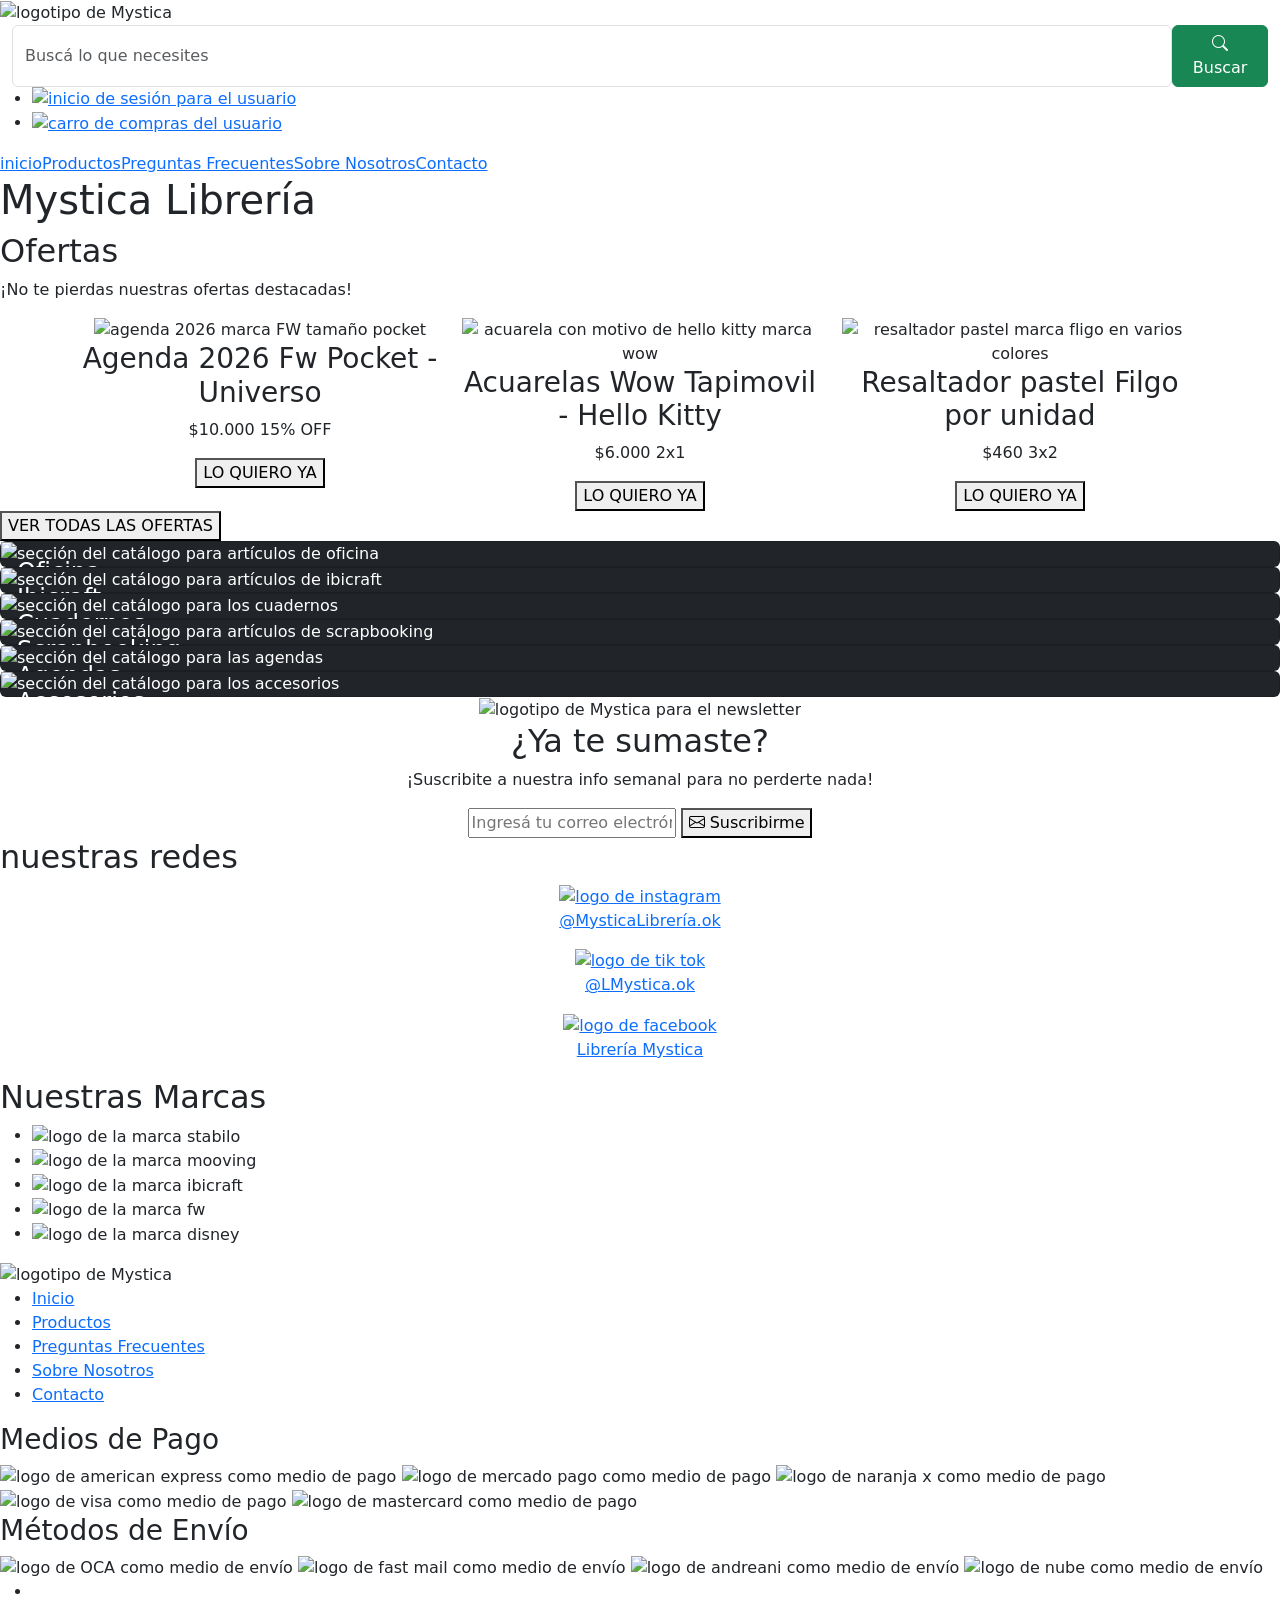
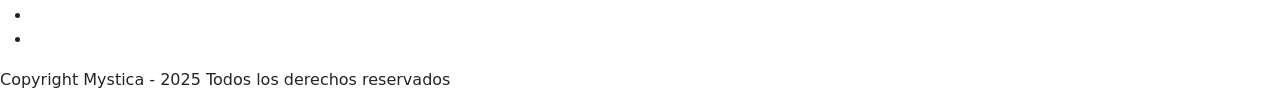
==== index.html @ b931bef4 "cambios para el SEO" ====
<!DOCTYPE html>
<html lang="es">
    <head>
        <meta charset="UTF-8">
        <meta name="viewport" content="width=device-width, initial-scale=1.0">
        <title>Inicio - Mystica Librería</title>
        <link rel="preconnect" href="https://fonts.googleapis.com">
        <link rel="preconnect" href="https://fonts.gstatic.com" crossorigin>
        <link href="https://fonts.googleapis.com/css2?family=Bebas+Neue&display=swap" rel="stylesheet">
        <link href="https://fonts.googleapis.com/css2?family=Montserrat:ital,wght@0,100..900;1,100..900&display=swap" rel="stylesheet">
        <link href="https://cdn.jsdelivr.net/npm/bootstrap@5.3.8/dist/css/bootstrap.min.css" rel="stylesheet" integrity="sha384-sRIl4kxILFvY47J16cr9ZwB07vP4J8+LH7qKQnuqkuIAvNWLzeN8tE5YBujZqJLB" crossorigin="anonymous">
        <link rel="stylesheet" href="https://cdn.jsdelivr.net/npm/bootstrap-icons@1.13.1/font/bootstrap-icons.min.css">
        <link rel="stylesheet" href="css/main.css">
    </head>

    <body>
        <div class="principal">
            <header class="header">
                <div>
                    <img class="logo__mystica" src="assets/Mystica_logo.webp" alt="logotipo de Mystica">
                </div>
                <div class="container-fluid">
                    <form class="d-flex" role="search">
                        <input class="form-control buscador_" type="search" placeholder="Buscá lo que necesites" aria-label="Search">
                        <button class="btn btn-success boton__b" type="submit"><i class="bi bi-search"></i> Buscar</button>
                    </form>
                </div>
                <div>
                    <ul class="cart_ses">
                        <li><a href="#"><img  class="inicio" src="assets/user.webp" alt="inicio de sesión para el usuario"></a></li>
                        <li><a href="#"><img class="inicio" src="assets/cart.webp" alt="carro de compras del usuario"></a></li>
                    </ul>
                    
                </div>
            </header>
        
            <nav id="navbar">
                <ul class="nav">
                    <li><a class="selected" href="index.html">inicio</a>
                    <li><a href="pages/productos.html">Productos</a>
                    <li><a href="pages/preguntas-frecuentes.html">Preguntas Frecuentes</a>
                    <li><a href="pages/sobre-nosotros.html" >Sobre Nosotros</a></li>
                    <li><a href="pages/contacto.html">Contacto</a></li>
                </ul>
            </nav>

            <main class="contenido">

                <div class="hero__text">
                    <h1>Mystica Librería</h1>
                </div>

                <section id="ofertas" aria-labelledby="ofertas-title">
                    
                    <h2 id="ofertas-title">Ofertas</h2>
                    
                    <p class="parrafo_index">¡No te pierdas nuestras ofertas destacadas!</p>

                    <div class="container text-center">
                        <div class="row ofertas">
                            <div class="col">
                                <article class="card_productos">
                                    <img class="card__ofertaimg" src="./assets/ofert1.webp" alt="agenda 2026 marca FW tamaño pocket">
                                    <h3 class="card__h3">Agenda 2026 Fw Pocket - Universo</h3>
                                    <p>$10.000 <span class="oferta">15% OFF</span></p>
                                    <button class="quiero_btn">LO QUIERO YA</button>
                                </article>
                            </div>
                            <div class="col">
                                <article class="card_productos">
                                    <img class="card__ofertaimg" src="./assets/ofert2.webp" alt="acuarela con motivo de hello kitty marca wow">
                                    <h3 class="card__h3">Acuarelas Wow Tapimovil - Hello Kitty</h3>
                                    <p>$6.000 <span class="oferta">2x1</span></p>
                                    <button class="quiero_btn">LO QUIERO YA</button>
                                </article>
                            </div>
                            <div class="col">
                                <article class="card_productos">
                                    <img class="card__ofertaimg" src="./assets/ofert3.webp" alt="resaltador pastel marca fligo en varios colores">
                                    <h3 class="card__h3">Resaltador pastel Filgo por unidad</h3>
                                    <p>$460 <span class="oferta">3x2</span></p>
                                    <button class="quiero_btn">LO QUIERO YA</button>
                                </article>
                            </div>
                        </div>
                    </div>
                </section>

                <div class="btn__oferta">
                    <button class="ofertas_btn">VER TODAS LAS OFERTAS</button>
                </div>

                <div class="catalogo">
                    <section class="card text-bg-dark productosm">
                        <img src="assets/oficina_catalogo.webp" class="card__img" alt="sección del catálogo para artículos de oficina">
                        <div class="card-img-overlay">
                            <h4 class="card-title catalogo_txt">Oficina</h4>
                        </div>
                    </section>
                    <section class="card text-bg-dark productosm">
                        <img src="assets/ibicraft_catalogo.webp" class="card__img" alt="sección del catálogo para artículos de ibicraft">
                        <div class="card-img-overlay">
                            <h4 class="card-title catalogo_txt">Ibicraft</h4>
                        </div>
                    </section>
                    <section class="card text-bg-dark productosm">
                        <img src="assets/cuadernos_catalogo.webp" class="card__img" alt="sección del catálogo para los cuadernos">
                        <div class="card-img-overlay">
                            <h4 class="card-title catalogo_txt">Cuadernos</h4>
                        </div>
                    </section>
                    <section class="card text-bg-dark productosm">
                        <img src="assets/scrapbooking_catalogo.webp" class="card__img" alt="sección del catálogo para artículos de scrapbooking">
                        <div class="card-img-overlay">
                            <h4 class="card-title catalogo_txt">Scrapbooking</h4>
                        </div>
                    </section>
                    <section class="card text-bg-dark productosm">
                        <img src="assets/agendas_catalogo.webp" class="card__img" alt="sección del catálogo para las agendas">
                        <div class="card-img-overlay">
                            <h4 class="card-title catalogo_txt">Agendas</h4>
                        </div>
                    </section>
                    <section class="card text-bg-dark productosm">
                        <img src="assets/accesorios_catalogo.webp" class="card__img" alt="sección del catálogo para los accesorios">
                        <div class="card-img-overlay">
                            <h4 class="card-title catalogo_txt">Accesorios</h4>
                        </div>
                    </section>
                </div>

                <section class="container__newsletter text-center">
                    <div class="col">
                        <img class="newsletter__logo" src="./assets/Mystica_logo.webp" alt="logotipo de Mystica para el newsletter">
                    </div>
                    <div class="col news">
                        <h2 class="h_newsletter">¿Ya te sumaste?</h2>
                        <p class="p_newsletter">¡Suscribite a nuestra info semanal para no perderte nada!</p>
                        <div class="news__form">
                            <form action="/suscribir" method="post">
                                <input class="input__news" type="email" id="newsletter" name="email" placeholder="Ingresá tu correo electrónico" required>
                                <button class="btn_suscribirme" type="submit"><i class="bi bi-envelope"></i> Suscribirme</button>
                            </form>
                        </div>

                    </div>
                </section>

                <section class="redes">
                    <h2>nuestras redes</h2>
                </section>

                <section class="redes text-center">

                    <div class="redes_container">
                        <a target="_blank" href="https://instagram.com" class="redes__item">
                            <img src="assets/instagram_index.webp" class="img__redes" alt="logo de instagram">
                            <p>@MysticaLibrería.ok</p>
                        </a>

                        <a target="_blank" href="https://www.tiktok.com/es-419/" class="redes__item">
                            <img src="assets/tik-tok_index.webp" class="img__redes" alt="logo de tik tok">
                            <p>@LMystica.ok</p>
                        </a>

                        <a target="_blank" href="https://www.facebook.com/?locale=es_LA" class="redes__item">
                            <img src="assets/facebook_index.webp" class="img__redes" alt="logo de facebook">
                            <p>Librería Mystica</p>
                        </a>
                    </div>
                </section>


                <section class="marcas__h">
                    <h2>Nuestras Marcas</h2>
                </section>

                <section class="container__marcas">
                    <ul class="marcas__index">
                        <li><img class="marcas__img" src="assets/stabilo-logo-png-transparent.webp" alt="logo de la marca stabilo"></li>
                        <li><img class="marcas__img" src="assets/mooving.webp" alt="logo de la marca mooving"></li>
                        <li><img class="marcas__img" src="assets/ibi_logo.webp" alt="logo de la marca ibicraft"></li>
                        <li><img class="marcas__img" src="assets/fw_logo.webp" alt="logo de la marca fw"></li>
                        <li><img class="marcas__img" src="assets/disney_logo.webp" alt="logo de la marca disney"></li>
                    </ul>
                </section>


            </main>

            <footer class="footer">

                <div class="logo__footer">
                    <img class="logo__footerimg" src="assets/Mystica_logo.webp" alt="logotipo de Mystica">
                </div>

                <div class="footer__nav">
                    <ul>
                        <li><a class="footer__a" href="index.html">Inicio</a></li>
                        <li><a class="footer__a" href="./pages/productos.html">Productos</a></li>
                        <li><a class="footer__a" href="./pages/preguntas-frecuentes.html">Preguntas Frecuentes</a></li>
                        <li><a class="footer__a" href="./pages/sobre-nosotros.html">Sobre Nosotros</a></li>
                        <li><a class="footer__a" href="./pages/contacto.html">Contacto</a></li>
                    </ul>

                </div>

                <div class="footer__container">
                    <div class="footer__containerpago">
                        <h3 class="footer_h">Medios de Pago</h3>
                        <img class="footer_ip" src="assets/amex_footer.webp" alt="logo de american express como medio de pago">
                        <img class="footer_ip" src="assets/mp.webp" alt="logo de mercado pago como medio de pago">
                        <img class="footer_ip" src="assets/nx_footer.webp" alt="logo de naranja x como medio de pago">
                        <img class="footer_ip" src="assets/visa_footer.webp" alt="logo de visa como medio de pago">
                        <img class="footer_ip" src="assets/mastercard_footer.webp" alt="logo de mastercard como medio de pago">
                    </div>

                    <div class="footer__containerenvio">
                        <h3 class="footer_h">Métodos de Envío</h3>
                        <img class="footer_ie" src="../assets/oca_footer.webp" alt="logo de OCA como medio de envío">
                        <img class="footer_ie" src="../assets/fast_mail_footer.webp" alt="logo de fast mail como medio de envío">
                        <img class="footer_ie" src="../assets/andreani_footer.webp" alt="logo de andreani como medio de envío">
                        <img class="footer_ie" src="../assets/env_nube_footer.webp" alt="logo de nube como medio de envío">              
                    </div>
                </div>

                <div class="footer__redes">
                    <ul class="footer__redesul">
                        <li><a class="f__ig" href="https://www.instagram.com/" target="_blank"></a></li>
                        <li><a class="f__tk" href="https://www.tiktok.com/es-419/" target="_blank"></a></li>
                        <li><a class="f__fb" href="https://www.facebook.com/?locale=es_LA" target="_blank"></a></li>
                    </ul>
                </div>
                
            </footer>

            <div class="derechos">
                <p class="derechos__p">Copyright Mystica - 2025 Todos los derechos reservados</p>
            </div>
        </div>
        <script src="https://cdn.jsdelivr.net/npm/bootstrap@5.3.8/dist/js/bootstrap.bundle.min.js" integrity="sha384-FKyoEForCGlyvwx9Hj09JcYn3nv7wiPVlz7YYwJrWVcXK/BmnVDxM+D2scQbITxI" crossorigin="anonymous"></script>
    </body>
    
</html>
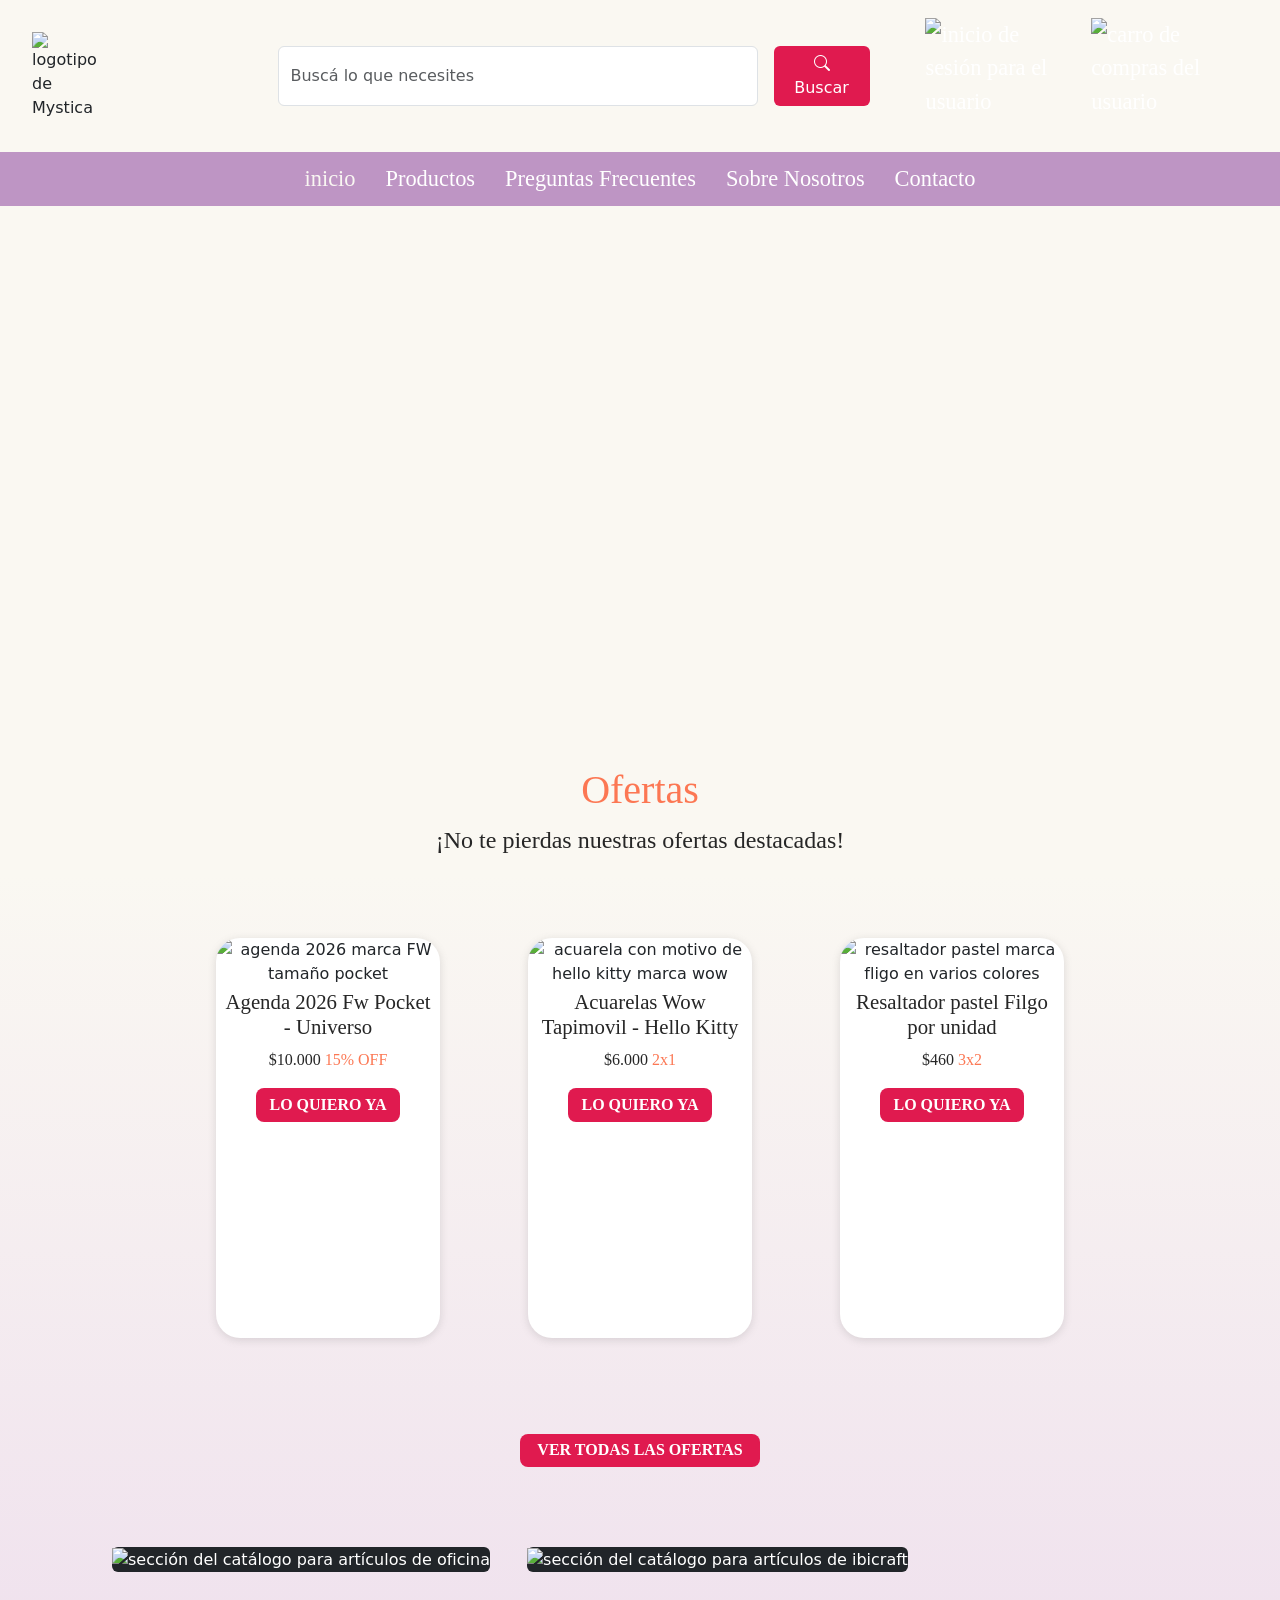
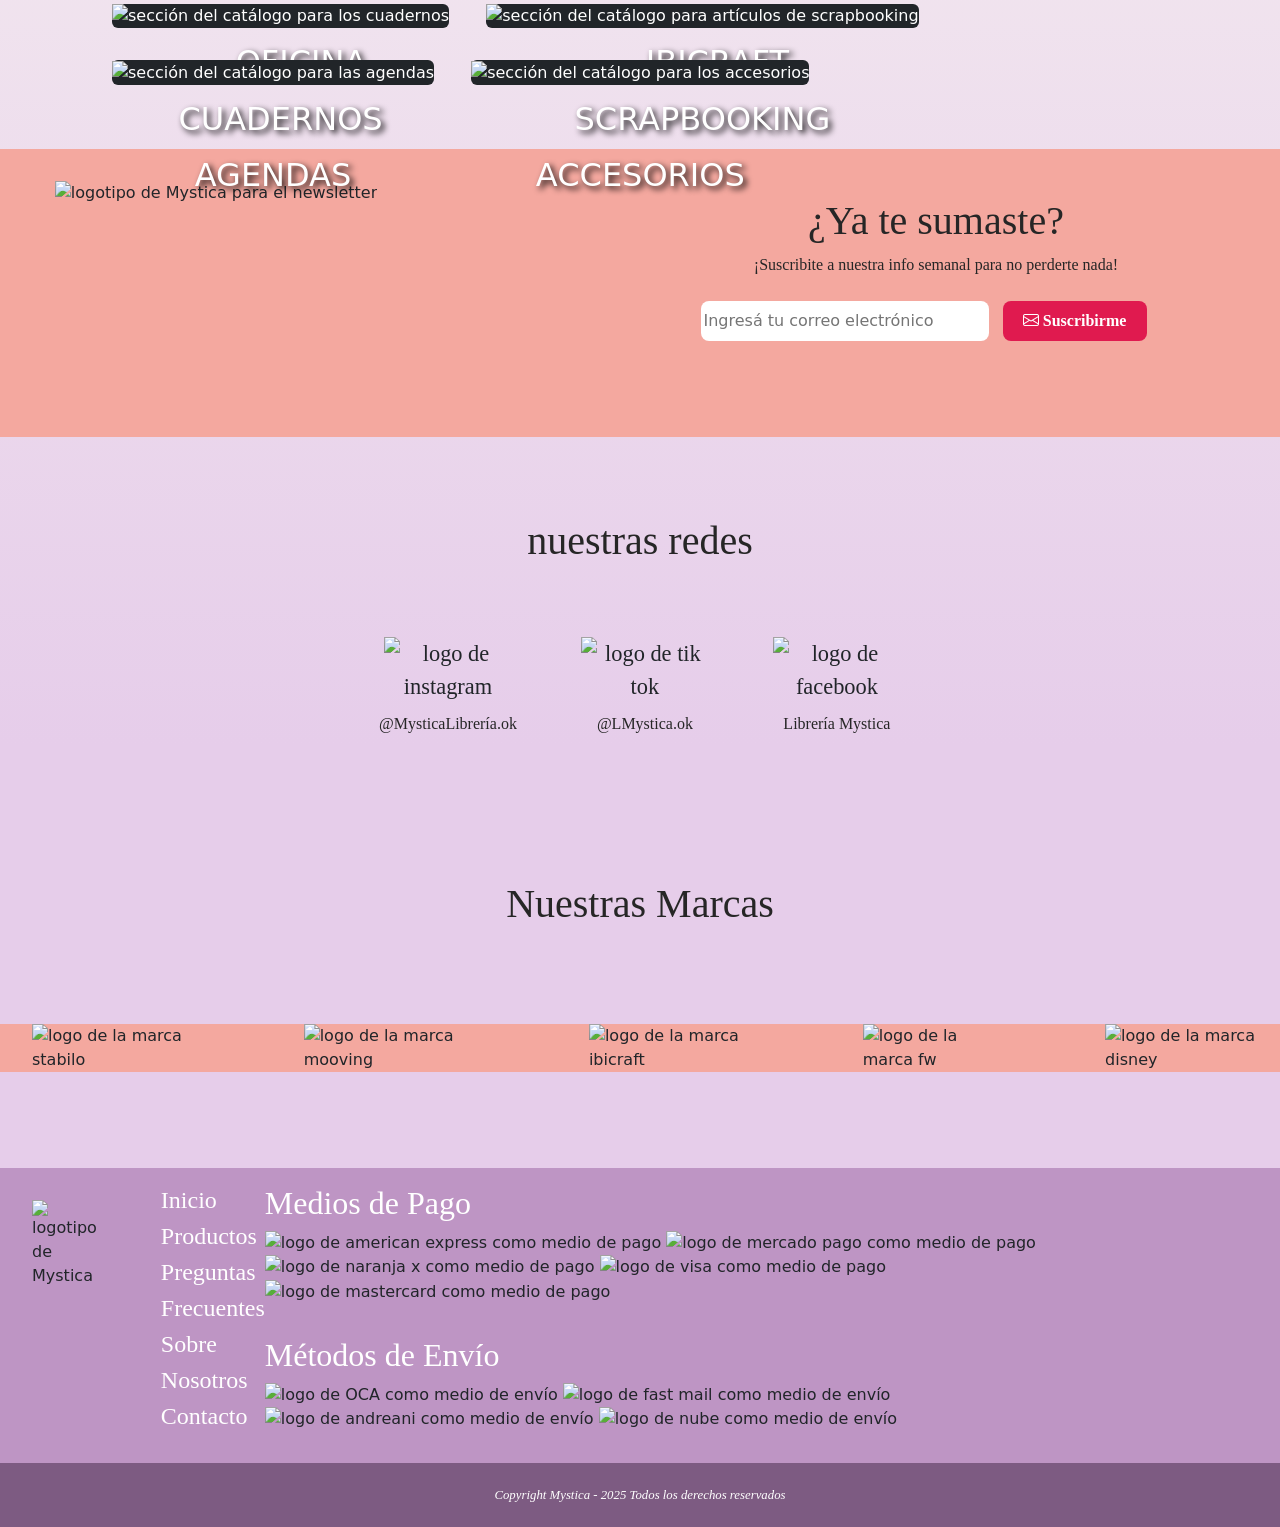
==== commit 90dfdbf2: "últimos cambios SEO" ====
--- a/index.html
+++ b/index.html
@@ -3,6 +3,7 @@
     <head>
         <meta charset="UTF-8">
         <meta name="viewport" content="width=device-width, initial-scale=1.0">
+        <meta name="description" content="Mystica Librería: Descubrí artículos de oficina, scrapbooking, cuadernos y más. ¡Ofertas semanales y envío rápido!">
         <title>Inicio - Mystica Librería</title>
         <link rel="preconnect" href="https://fonts.googleapis.com">
         <link rel="preconnect" href="https://fonts.gstatic.com" crossorigin>
@@ -150,7 +151,7 @@
                     <h2>nuestras redes</h2>
                 </section>
 
-                <section class="redes text-center">
+                <div class="redes text-center">
 
                     <div class="redes_container">
                         <a target="_blank" href="https://instagram.com" class="redes__item">
@@ -168,14 +169,14 @@
                             <p>Librería Mystica</p>
                         </a>
                     </div>
-                </section>
-
-
-                <section class="marcas__h">
+                </div>
+
+
+                <div class="marcas__h">
                     <h2>Nuestras Marcas</h2>
-                </section>
-
-                <section class="container__marcas">
+                </div>
+
+                <div class="container__marcas">
                     <ul class="marcas__index">
                         <li><img class="marcas__img" src="assets/stabilo-logo-png-transparent.webp" alt="logo de la marca stabilo"></li>
                         <li><img class="marcas__img" src="assets/mooving.webp" alt="logo de la marca mooving"></li>
@@ -183,7 +184,7 @@
                         <li><img class="marcas__img" src="assets/fw_logo.webp" alt="logo de la marca fw"></li>
                         <li><img class="marcas__img" src="assets/disney_logo.webp" alt="logo de la marca disney"></li>
                     </ul>
-                </section>
+                </div>
 
 
             </main>
--- a/css/main.css
+++ b/css/main.css
@@ -0,0 +1,1231 @@
+html {
+  font-size: 62, 5%;
+  overflow-x: hidden;
+}
+
+*, *:before, *:after {
+  box-sizing: border-box;
+}
+
+body {
+  background: linear-gradient(360deg, rgb(230, 205, 234) 25%, rgb(250, 248, 242) 72%);
+  line-height: 1.5;
+  overflow-x: hidden;
+}
+
+ul li {
+  list-style: none;
+}
+
+h1, h2, h3, a {
+  font-family: "Bebas Neue";
+  text-decoration: none;
+}
+
+p {
+  font-family: "Montserrat";
+  color: #262626;
+  font-size: 1rem;
+}
+@media (max-width: 600px) {
+  p {
+    font-size: 1rem;
+  }
+}
+
+a {
+  color: #fff;
+  font-size: 1.4rem;
+}
+
+h1, h2, h3 {
+  color: #262626;
+}
+
+h2 {
+  font-size: 2.5rem;
+}
+@media (max-width: 600px) {
+  h2 {
+    font-size: 2rem;
+  }
+}
+
+@media (max-width: 600px) {
+  h3 {
+    font-size: 1.5rem;
+  }
+}
+
+@media (max-width: 600px) {
+  h4 {
+    font-size: 1.25rem;
+  }
+}
+
+@media (max-width: 600px) {
+  h5 {
+    font-size: 1.2rem;
+  }
+}
+
+@media (max-width: 600px) {
+  p {
+    font-size: 1rem;
+  }
+  h2 {
+    font-size: 2rem;
+  }
+  h3 {
+    font-size: 1.5rem;
+  }
+  h4 {
+    font-size: 1.25rem;
+  }
+  h5 {
+    font-size: 1.2rem;
+  }
+}
+.oferta {
+  color: #FC7753;
+}
+
+#ofertas-title {
+  color: #FC7753;
+  text-align: center;
+}
+
+.principal {
+  width: 1280px;
+  justify-content: center;
+  align-items: center;
+  margin: auto;
+  box-shadow: 0px 4px 4px 0px rgba(0, 0, 0, 0.25);
+}
+@media (max-width: 800px) {
+  .principal {
+    width: 100%;
+    border: none;
+  }
+}
+@media (max-width: 600px) {
+  .principal {
+    width: 100%;
+    border: none;
+  }
+}
+
+/**Footer**/
+.footer {
+  display: flex;
+  align-items: baseline;
+  background-color: #BE95C4;
+  padding: 0;
+}
+.footer .logo__footerimg {
+  width: 15rem;
+  height: auto;
+  margin: 2rem;
+}
+@media (max-width: 800px) {
+  .footer .logo__footerimg {
+    width: 12rem;
+    margin: 1rem auto;
+  }
+}
+@media (max-width: 600px) {
+  .footer .logo__footerimg {
+    width: 10rem;
+    margin: 1rem 0;
+  }
+}
+.footer .footer_h {
+  color: #fff;
+  font-size: 2rem;
+  margin-top: 1rem;
+}
+@media (max-width: 800px) {
+  .footer .footer_h {
+    font-size: 1.5rem;
+    margin-top: 0.5rem;
+  }
+}
+@media (max-width: 600px) {
+  .footer .footer_h {
+    font-size: 1.25rem;
+    margin-top: 0.5rem;
+  }
+}
+.footer .footer__a {
+  font-size: 1.5rem;
+}
+@media (max-width: 800px) {
+  .footer .footer__a {
+    font-size: 1.25rem;
+  }
+}
+@media (max-width: 600px) {
+  .footer .footer__a {
+    font-size: 1.125rem;
+  }
+}
+.footer .footer_ip,
+.footer .footer_ie {
+  height: 2rem;
+  width: auto;
+}
+@media (max-width: 800px) {
+  .footer .footer_ip,
+  .footer .footer_ie {
+    height: 1.75rem;
+  }
+}
+@media (max-width: 600px) {
+  .footer .footer_ip,
+  .footer .footer_ie {
+    height: 1.5rem;
+  }
+}
+.footer .footer__containerpago,
+.footer .footer__containerenvio {
+  margin-bottom: 2rem;
+}
+@media (max-width: 800px) {
+  .footer .footer__containerpago,
+  .footer .footer__containerenvio {
+    margin-bottom: 1rem;
+  }
+}
+.footer .footer__container,
+.footer .footer__nav,
+.footer .footer__redes {
+  margin: auto;
+}
+@media (max-width: 800px) {
+  .footer .footer__nav {
+    width: 100%;
+  }
+}
+@media (max-width: 800px) {
+  .footer .footer__nav ul {
+    list-style: none;
+    padding: 0;
+    margin: 0;
+    gap: 0.5rem 1rem;
+    justify-items: center;
+  }
+}
+@media (max-width: 600px) {
+  .footer .footer__nav ul {
+    list-style: none;
+    padding: 0;
+    margin: 0;
+    display: flex;
+    flex-direction: column;
+    gap: 0.75rem;
+  }
+}
+@media (max-width: 800px) {
+  .footer .footer__container {
+    width: 100%;
+    gap: 1rem;
+    justify-items: center;
+    margin: 1rem 0;
+  }
+}
+@media (max-width: 600px) {
+  .footer .footer__container {
+    width: 100%;
+    display: grid;
+    grid-template-columns: 1fr;
+    row-gap: 1rem;
+    justify-items: center;
+    margin: 1rem 0;
+  }
+}
+@media (max-width: 800px) {
+  .footer .footer__redes {
+    width: 100%;
+    margin: 1rem 0;
+  }
+}
+@media (max-width: 600px) {
+  .footer .footer__redes {
+    margin: 1rem 0;
+  }
+}
+.footer .footer__redesul {
+  display: flex;
+  gap: 1rem;
+}
+@media (max-width: 800px) {
+  .footer .footer__redesul {
+    justify-content: center;
+    gap: 0.75rem;
+  }
+}
+@media (max-width: 600px) {
+  .footer .footer__redesul {
+    justify-content: center;
+    gap: 0.75rem;
+  }
+}
+.footer .f__ig {
+  display: flex;
+  background-image: url(../assets/instagram_footer.webp);
+  background-repeat: no-repeat;
+  background-size: cover;
+  width: 2rem;
+  height: 2rem;
+  color: transparent;
+}
+@media (max-width: 800px) {
+  .footer .f__ig {
+    width: 1.75rem;
+    height: 1.75rem;
+  }
+}
+@media (max-width: 600px) {
+  .footer .f__ig {
+    width: 1.75rem;
+    height: 1.75rem;
+  }
+}
+.footer .f__tk {
+  display: flex;
+  background-image: url(../assets/tiktok_footer.webp);
+  background-repeat: no-repeat;
+  background-size: cover;
+  width: 2rem;
+  height: 2rem;
+  color: transparent;
+}
+@media (max-width: 800px) {
+  .footer .f__tk {
+    width: 1.75rem;
+    height: 1.75rem;
+  }
+}
+@media (max-width: 600px) {
+  .footer .f__tk {
+    width: 1.75rem;
+    height: 1.75rem;
+  }
+}
+.footer .f__fb {
+  display: flex;
+  background-image: url(../assets/facebook_footer.webp);
+  background-repeat: no-repeat;
+  background-size: cover;
+  width: 2rem;
+  height: 2rem;
+  color: transparent;
+}
+@media (max-width: 800px) {
+  .footer .f__fb {
+    width: 1.75rem;
+    height: 1.75rem;
+  }
+}
+@media (max-width: 600px) {
+  .footer .f__fb {
+    width: 1.75rem;
+    height: 1.75rem;
+  }
+}
+@media (max-width: 800px) {
+  .footer {
+    flex-wrap: wrap;
+    justify-content: center;
+    text-align: center;
+    padding: 1.5rem 1rem;
+  }
+}
+@media (max-width: 600px) {
+  .footer {
+    flex-direction: column;
+    align-items: center;
+    text-align: center;
+    padding: 1.5rem 1rem;
+  }
+}
+
+.derechos {
+  background-color: #7D5B82;
+  height: 4rem;
+  display: flex;
+  align-items: center;
+  justify-content: center;
+}
+.derechos .derechos__p {
+  font-family: "Montserrat";
+  font-style: italic;
+  color: #fff;
+  font-size: 0.8rem;
+  margin-top: 1rem;
+}
+@media (max-width: 600px) {
+  .derechos .derechos__p {
+    font-size: 0.75rem;
+    margin: 0;
+  }
+}
+@media (max-width: 800px) {
+  .derechos {
+    height: auto;
+    padding: 0.75rem 1rem;
+  }
+}
+@media (max-width: 600px) {
+  .derechos {
+    height: auto;
+    padding: 0.75rem 1rem;
+  }
+}
+
+.header {
+  display: flex;
+  align-items: center;
+}
+.header .inicio {
+  width: 2rem;
+}
+.header .cart_ses {
+  display: flex;
+  margin-right: 3rem;
+  gap: 1rem;
+}
+.header .logo__mystica {
+  width: 12rem;
+  height: auto;
+  margin: 2rem;
+}
+.header .buscador_ {
+  width: 30rem;
+  margin-left: 8rem;
+  margin-right: 1rem;
+}
+.header .boton__b {
+  background-color: #E01A4F;
+  border: none;
+  width: 6rem;
+}
+.header .boton__b:hover {
+  background-color: #ab0431;
+}
+@media (max-width: 800px) {
+  .header {
+    justify-content: space-between;
+    align-items: center;
+    gap: 1rem;
+    padding: 1rem;
+  }
+  .header .logo__mystica {
+    width: 10rem;
+    margin: 1rem;
+  }
+  .header .container-fluid {
+    flex: 1 1 auto;
+    min-width: 18rem;
+  }
+  .header .d-flex {
+    display: flex;
+    flex-wrap: wrap;
+    align-items: center;
+    gap: 0.5rem;
+  }
+  .header .buscador_ {
+    width: 15rem;
+    margin-left: 1rem;
+    margin-right: 0.5rem;
+  }
+  .header .cart_ses {
+    margin-right: 1rem;
+    gap: 0.75rem;
+  }
+  .header .inicio {
+    width: 1.75rem;
+  }
+  .header .boton__b {
+    width: auto;
+  }
+}
+@media (max-width: 600px) {
+  .header {
+    flex-direction: column;
+    align-items: center;
+    padding: 1rem;
+  }
+  .header .logo__mystica {
+    width: 8rem;
+    margin: 1rem 0;
+  }
+  .header .buscador_ {
+    width: 100%;
+    margin: 1rem 0;
+  }
+  .header .inicio {
+    width: 1.5rem;
+    visibility: none;
+  }
+  .header .d-flex {
+    flex-direction: column;
+    width: 100%;
+  }
+  .header .boton__b {
+    width: 100%;
+    margin-top: 0.5rem;
+  }
+}
+
+#navbar {
+  position: sticky;
+  top: 0;
+  width: 100%;
+  z-index: 1000;
+  background-color: #BE95C4;
+  margin: auto;
+  font-family: "Bebas Neue";
+  font-size: 1.5rem;
+  display: flex;
+  justify-content: space-around;
+}
+#navbar .nav {
+  display: flex;
+  justify-content: center;
+  list-style: none;
+  padding: 0;
+  margin: 0;
+}
+#navbar .nav > li {
+  position: relative;
+}
+#navbar .nav > li a {
+  color: #fff;
+  text-decoration: none;
+  padding: 0.625rem 0.937rem;
+  display: block;
+  text-align: center;
+}
+#navbar .nav > li a:hover {
+  color: #E01A4F;
+}
+#navbar .nav > li ul {
+  display: none;
+  position: absolute;
+  left: 0;
+  min-width: 15rem;
+  background-color: #F9F7F2;
+  backdrop-filter: blur(10px);
+  margin: 0;
+  padding: 0;
+  border: none;
+}
+#navbar .nav > li ul li {
+  position: relative;
+}
+#navbar .nav > li ul li ul {
+  left: 100%;
+  top: 0;
+  margin-left: 0.03rem;
+}
+#navbar .nav > li ul li:hover > ul {
+  display: block;
+}
+#navbar .nav > li:hover > ul {
+  display: block;
+}
+#navbar .selected {
+  color: #F9F7F2 !important;
+}
+@media (max-width: 600px) {
+  #navbar .navbar {
+    font-size: 1.2em;
+  }
+  #navbar .nav li ul {
+    min-width: 8rem;
+  }
+}
+
+.hero__text {
+  background-image: url(../assets/hero-desk.webp);
+  background-repeat: no-repeat;
+  height: 35rem;
+}
+@media (max-width: 800px) {
+  .hero__text {
+    background-image: url(../assets/hero-tablet.webp);
+  }
+}
+@media (max-width: 600px) {
+  .hero__text {
+    background-image: url(../assets/hero-mobile.webp);
+    width: auto;
+  }
+}
+
+h1 {
+  margin-left: -1000rem;
+}
+
+.parrafo_index {
+  font-size: 1.5rem;
+  margin-bottom: 3rem;
+  text-align: center;
+}
+
+.container,
+.text-center {
+  display: flex;
+  justify-content: center;
+  margin-bottom: 3rem;
+}
+
+@media (max-width: 600px) {
+  .row, .ofertas {
+    display: block;
+    align-items: center;
+  }
+}
+
+.card_productos {
+  background-color: #fff;
+  width: 14rem;
+  height: 25rem;
+  border-radius: 1.5rem;
+  text-align: center;
+  margin: 2rem;
+  box-shadow: rgba(99, 99, 99, 0.2) 0px 2px 8px 0px;
+}
+
+.card__ofertaimg {
+  width: 14rem;
+  height: auto;
+  flex-shrink: 0;
+  border-top-left-radius: 1.5rem;
+  border-top-right-radius: 1.5rem;
+}
+
+.quiero_btn {
+  border: none;
+  border-radius: 0.5rem;
+  padding: 0.3rem;
+  width: 9rem;
+  background-color: #E01A4F;
+  color: #fff;
+  font-family: "Montserrat";
+  font-size: 1rem;
+  font-weight: 600;
+  font-family: "Montserrat";
+}
+
+.card__h3 {
+  font-size: 1.3rem;
+  text-align: center;
+  margin-left: 0.5rem;
+  margin-right: 0.5rem;
+  margin-top: 0.3rem;
+}
+
+.ofertas_btn {
+  border: none;
+  border-radius: 0.5rem;
+  padding: 0.3rem;
+  width: 9rem;
+  background-color: #E01A4F;
+  color: #fff;
+  font-family: "Montserrat";
+  font-size: 1rem;
+  font-weight: 600;
+  width: 15rem;
+  font-family: "Montserrat";
+}
+
+.btn__oferta {
+  display: flex;
+  justify-content: center;
+  margin-top: 4rem;
+  margin-bottom: 4rem;
+}
+
+.catalogo {
+  margin-left: 6rem;
+}
+@media (max-width: 800px) {
+  .catalogo {
+    margin: 2.5rem;
+  }
+}
+
+.productosm {
+  display: inline-block;
+  border-style: none;
+  margin: 1rem;
+}
+@media (max-width: 600px) {
+  .productosm {
+    display: flex;
+    align-items: center;
+    margin: 1rem 5rem 2rem 5rem;
+  }
+}
+
+.card__img {
+  width: 20rem;
+}
+
+.catalogo_txt {
+  text-align: center;
+  margin-top: 5rem;
+  font-size: 2rem;
+  text-transform: uppercase;
+  text-shadow: 0.2rem 0.2rem 0.4rem #000000;
+}
+
+.container__newsletter {
+  background-color: #F4A89F;
+  height: 18rem;
+  margin-top: 3rem;
+}
+.container__newsletter .newsletter__logo {
+  width: 14rem;
+  height: auto;
+  margin-left: -12rem;
+  margin-top: 2rem;
+}
+@media (max-width: 800px) {
+  .container__newsletter .newsletter__logo {
+    margin-left: -6rem;
+    width: 12rem;
+  }
+}
+@media (max-width: 600px) {
+  .container__newsletter .newsletter__logo {
+    width: 10rem;
+    margin: 3rem 0 0 0;
+  }
+}
+.container__newsletter .news {
+  margin-right: 2rem;
+  margin-top: 3rem;
+}
+@media (max-width: 800px) {
+  .container__newsletter .news {
+    margin-right: 1rem;
+    margin-top: 2rem;
+  }
+}
+@media (max-width: 600px) {
+  .container__newsletter .news {
+    margin: 2rem 0;
+    text-align: center;
+  }
+}
+.container__newsletter .btn_suscribirme {
+  border: none;
+  border-radius: 0.5rem;
+  padding: 0.3rem;
+  width: 9rem;
+  background-color: #E01A4F;
+  color: #fff;
+  font-family: "Montserrat";
+  font-size: 1rem;
+  font-weight: 600;
+  height: 2.5rem;
+  font-family: "Montserrat";
+}
+@media (max-width: 600px) {
+  .container__newsletter .btn_suscribirme {
+    width: auto;
+    margin-top: 1rem;
+  }
+}
+.container__newsletter .news__form {
+  margin-left: -2rem;
+}
+@media (max-width: 800px) {
+  .container__newsletter .news__form {
+    margin-left: 0;
+  }
+}
+@media (max-width: 600px) {
+  .container__newsletter .news__form {
+    margin-left: 0;
+    width: 100%;
+  }
+}
+
+.input__news {
+  border: none;
+  border-radius: 0.5rem;
+  height: 2.5rem;
+  width: 18rem;
+  margin: 0.5rem;
+}
+
+.redes {
+  text-align: center;
+  padding: 2rem 0;
+}
+.redes .redes_container {
+  display: flex;
+  justify-content: center;
+  align-items: center;
+  gap: 4rem;
+}
+.redes .redes__item {
+  text-decoration: none;
+  color: inherit;
+  display: flex;
+  flex-direction: column;
+  align-items: center;
+  transition: transform 0.2s ease-in-out;
+}
+.redes .redes__item:hover {
+  transform: scale(1.05);
+}
+.redes .redes__item p {
+  margin-top: 0.5rem;
+  font-weight: normal;
+}
+.redes .img__redes {
+  width: 8rem;
+}
+@media (max-width: 800px) {
+  .redes .img__redes {
+    width: 6rem;
+  }
+  .redes .redes_container {
+    gap: 3rem;
+  }
+}
+@media (max-width: 600px) {
+  .redes .img__redes {
+    width: 5rem;
+  }
+  .redes .redes_container {
+    gap: 2rem;
+  }
+}
+
+.marcas__h {
+  text-align: center;
+  margin: 6rem 0 6rem 0;
+}
+
+.container__marcas {
+  background-color: #F4A89F;
+  margin-bottom: 6rem;
+}
+.container__marcas .marcas__img {
+  width: 8rem;
+}
+.container__marcas .marcas__index {
+  display: flex;
+  align-items: center;
+  justify-content: center;
+  gap: 6rem;
+}
+@media (max-width: 800px) {
+  .container__marcas .marcas__index {
+    flex-direction: column;
+    align-items: center;
+  }
+}
+@media (max-width: 600px) {
+  .container__marcas .marcas__index {
+    flex-direction: column;
+    align-items: center;
+  }
+}
+
+.contactoph {
+  text-align: center;
+  margin-bottom: 6rem;
+}
+@media (max-width: 800px) {
+  .contactoph {
+    margin-bottom: 3rem;
+    padding: 0 1.5rem;
+  }
+  .contactoph h2 {
+    font-size: 1.75rem;
+  }
+  .contactoph p {
+    font-size: 1rem;
+    line-height: 1.7;
+  }
+}
+@media (max-width: 600px) {
+  .contactoph {
+    margin-bottom: 2rem;
+    padding: 0 1rem;
+  }
+  .contactoph h2 {
+    font-size: 1.5rem;
+  }
+  .contactoph p {
+    font-size: 0.95rem;
+    line-height: 1.6;
+  }
+}
+
+.formulario {
+  display: flex;
+  flex-direction: column;
+  text-align: center;
+  background-color: #F4A89F;
+  border-radius: 2rem;
+  width: 35rem;
+  height: 42rem;
+  align-items: center;
+  margin: auto;
+  box-shadow: rgba(99, 99, 99, 0.2) 0px 2px 8px 0px;
+  margin-bottom: 8rem;
+}
+@media (max-width: 800px) {
+  .formulario {
+    width: 100%;
+    max-width: 30rem;
+    height: auto;
+    padding: 1.5rem;
+    border-radius: 1.25rem;
+    margin-bottom: 5rem;
+    gap: 0.5rem;
+  }
+}
+@media (max-width: 600px) {
+  .formulario {
+    width: 100%;
+    max-width: 22rem;
+    height: auto;
+    padding: 1rem;
+    border-radius: 1rem;
+    margin-bottom: 4rem;
+  }
+}
+.formulario .labelform {
+  font-family: "Montserrat";
+  color: #262626;
+  text-transform: uppercase;
+  font-weight: 600;
+  margin: 1rem;
+  font-size: 1.3rem;
+}
+@media (max-width: 800px) {
+  .formulario .labelform {
+    font-size: 1.1rem;
+    margin: 0.75rem 0 0.25rem;
+  }
+}
+@media (max-width: 600px) {
+  .formulario .labelform {
+    font-size: 1rem;
+    margin: 0.5rem 0;
+  }
+}
+.formulario .input_ {
+  height: 2.5rem;
+  width: 30rem;
+  border: none;
+  border-radius: 0.5rem;
+}
+@media (max-width: 800px) {
+  .formulario .input_ {
+    width: 100%;
+    height: 2.75rem;
+    font-size: 1rem;
+    padding: 0 1rem;
+  }
+}
+@media (max-width: 600px) {
+  .formulario .input_ {
+    width: 100%;
+    height: 2.5rem;
+    font-size: 1rem;
+    padding: 0.75rem;
+  }
+}
+.formulario .textarea {
+  border-radius: 0.5rem;
+  border: none;
+}
+@media (max-width: 800px) {
+  .formulario .textarea {
+    width: 100%;
+    min-height: 9rem;
+    font-size: 1rem;
+    padding: 1rem;
+  }
+}
+@media (max-width: 600px) {
+  .formulario .textarea {
+    width: 100%;
+    min-height: 8rem;
+    font-size: 1rem;
+    padding: 0.75rem;
+  }
+}
+.formulario .subido_ {
+  border: none;
+  margin-bottom: 2rem;
+  margin-top: 2rem;
+  font-family: "Montserrat";
+  font-size: 1rem;
+}
+@media (max-width: 800px) {
+  .formulario .subido_ {
+    width: 100%;
+    font-size: 1rem;
+    margin: 1.25rem 0 2rem;
+  }
+}
+@media (max-width: 600px) {
+  .formulario .subido_ {
+    width: 100%;
+    font-size: 0.95rem;
+    margin: 1rem 0 1.5rem;
+  }
+}
+.formulario .enviar {
+  border: none;
+  border-radius: 0.5rem;
+  padding: 0.3rem;
+  width: 9rem;
+  background-color: #E01A4F;
+  color: #fff;
+  font-family: "Montserrat";
+  font-size: 1rem;
+  font-weight: 600;
+  font-family: "Montserrat";
+  font-weight: 500;
+  width: 4rem;
+  height: 2rem;
+}
+.formulario .enviar:hover {
+  background-color: #ab0431;
+}
+@media (max-width: 800px) {
+  .formulario .enviar {
+    width: 100%;
+    height: 3rem;
+    font-size: 1rem;
+  }
+}
+@media (max-width: 600px) {
+  .formulario .enviar {
+    width: 100%;
+    height: 2.75rem;
+    font-size: 1rem;
+  }
+}
+
+.container__preguntas {
+  margin-bottom: 8rem;
+  padding-left: 6rem;
+  padding-right: 20rem;
+}
+@media (max-width: 800px) {
+  .container__preguntas {
+    margin-bottom: 8rem;
+    padding-left: 6rem;
+    padding-right: 6rem;
+  }
+}
+@media (max-width: 600px) {
+  .container__preguntas {
+    margin-bottom: 8rem;
+    padding-left: 6rem;
+    padding-right: 6rem;
+  }
+}
+
+.h_pfrecuentes {
+  color: #FC7753;
+  margin-bottom: 0.5rem;
+  margin-top: 2rem;
+  font-size: 2.5rem;
+}
+@media (max-width: 800px) {
+  .h_pfrecuentes {
+    font-size: 2rem;
+  }
+}
+@media (max-width: 600px) {
+  .h_pfrecuentes {
+    font-size: 2rem;
+  }
+}
+
+.containter__productos {
+  display: flex;
+  gap: 3rem;
+}
+@media (max-width: 600px) {
+  .containter__productos {
+    display: block;
+    gap: 1rem;
+  }
+}
+
+.productos_h {
+  text-align: center;
+  margin-left: 6rem;
+  margin-bottom: 3rem;
+}
+@media (max-width: 600px) {
+  .productos_h {
+    margin: auto;
+  }
+}
+
+.aside__a {
+  color: #262626;
+}
+
+.aside_h {
+  margin-left: 1rem;
+}
+@media (max-width: 600px) {
+  .aside_h {
+    visibility: hidden;
+  }
+}
+
+@media (max-width: 600px) {
+  .aside__navul {
+    display: flex;
+    flex-wrap: wrap;
+    gap: 0.7rem;
+  }
+}
+
+.nosotros__txt {
+  text-align: justify;
+  padding-left: 15rem;
+  padding-right: 15rem;
+  margin-bottom: 6rem;
+}
+@media (max-width: 600px) {
+  .nosotros__txt {
+    padding-left: 5rem;
+    padding-right: 5rem;
+  }
+}
+@media (max-width: 800px) {
+  .nosotros__txt {
+    padding-left: 5rem;
+    padding-right: 5rem;
+  }
+}
+
+.nosotros__2 {
+  color: #FC7753;
+}
+
+.h__opiniones {
+  text-align: center;
+  margin-bottom: 3rem;
+}
+@media (max-width: 600px) {
+  .h__opiniones {
+    font-size: 1.5rem;
+    margin-bottom: 2rem;
+  }
+}
+
+.container__opiniones {
+  display: grid;
+  grid-template-columns: repeat(2, 1fr);
+  grid-template-rows: repeat(2, 1fr);
+  gap: 0;
+}
+@media (max-width: 800px) {
+  .container__opiniones {
+    display: grid;
+    grid-template-columns: repeat(1, 1fr);
+    grid-template-rows: repeat(1, 1fr);
+    gap: 1rem;
+  }
+}
+@media (max-width: 600px) {
+  .container__opiniones {
+    display: flex;
+    flex-direction: column;
+    gap: 1rem;
+  }
+}
+
+.card__opiniones {
+  padding: auto;
+  border-radius: 1rem;
+  border: none;
+  background-color: #fff;
+  margin: 2rem;
+  box-shadow: rgba(99, 99, 99, 0.2) 0px 2px 8px 0px;
+  transition: transform 0.3s ease, box-shadow 0.3s ease;
+}
+.card__opiniones:hover, .card__opiniones:active {
+  transform: scale(1.05);
+  box-shadow: rgba(99, 99, 99, 0.3) 0px 4px 12px 0px;
+}
+@media (max-width: 600px) {
+  .card__opiniones {
+    margin: 1rem;
+    padding: 1rem;
+  }
+}
+
+.contenido__opiniones {
+  display: flex;
+  flex-wrap: wrap;
+  align-items: center;
+  padding: 3.5rem;
+}
+@media (max-width: 800px) {
+  .contenido__opiniones {
+    padding: 2rem;
+  }
+}
+@media (max-width: 600px) {
+  .contenido__opiniones {
+    flex-direction: column;
+    padding: 1rem;
+    text-align: center;
+  }
+}
+
+.opiniones_img {
+  height: 6rem;
+  width: 6rem;
+  padding: 0.2rem;
+  border-radius: 3rem;
+}
+@media (max-width: 600px) {
+  .opiniones_img {
+    margin-bottom: 1rem;
+  }
+}
+
+.opinion {
+  margin-top: 1rem;
+  text-align: justify;
+  font-family: "Montserrat";
+}
+@media (max-width: 600px) {
+  .opinion {
+    text-align: center;
+    font-size: 0.9rem;
+  }
+}
+
+.info {
+  margin: 1rem;
+}
+@media (max-width: 600px) {
+  .info {
+    margin: 0.5rem 0;
+  }
+}
+
+/*# sourceMappingURL=main.css.map */
